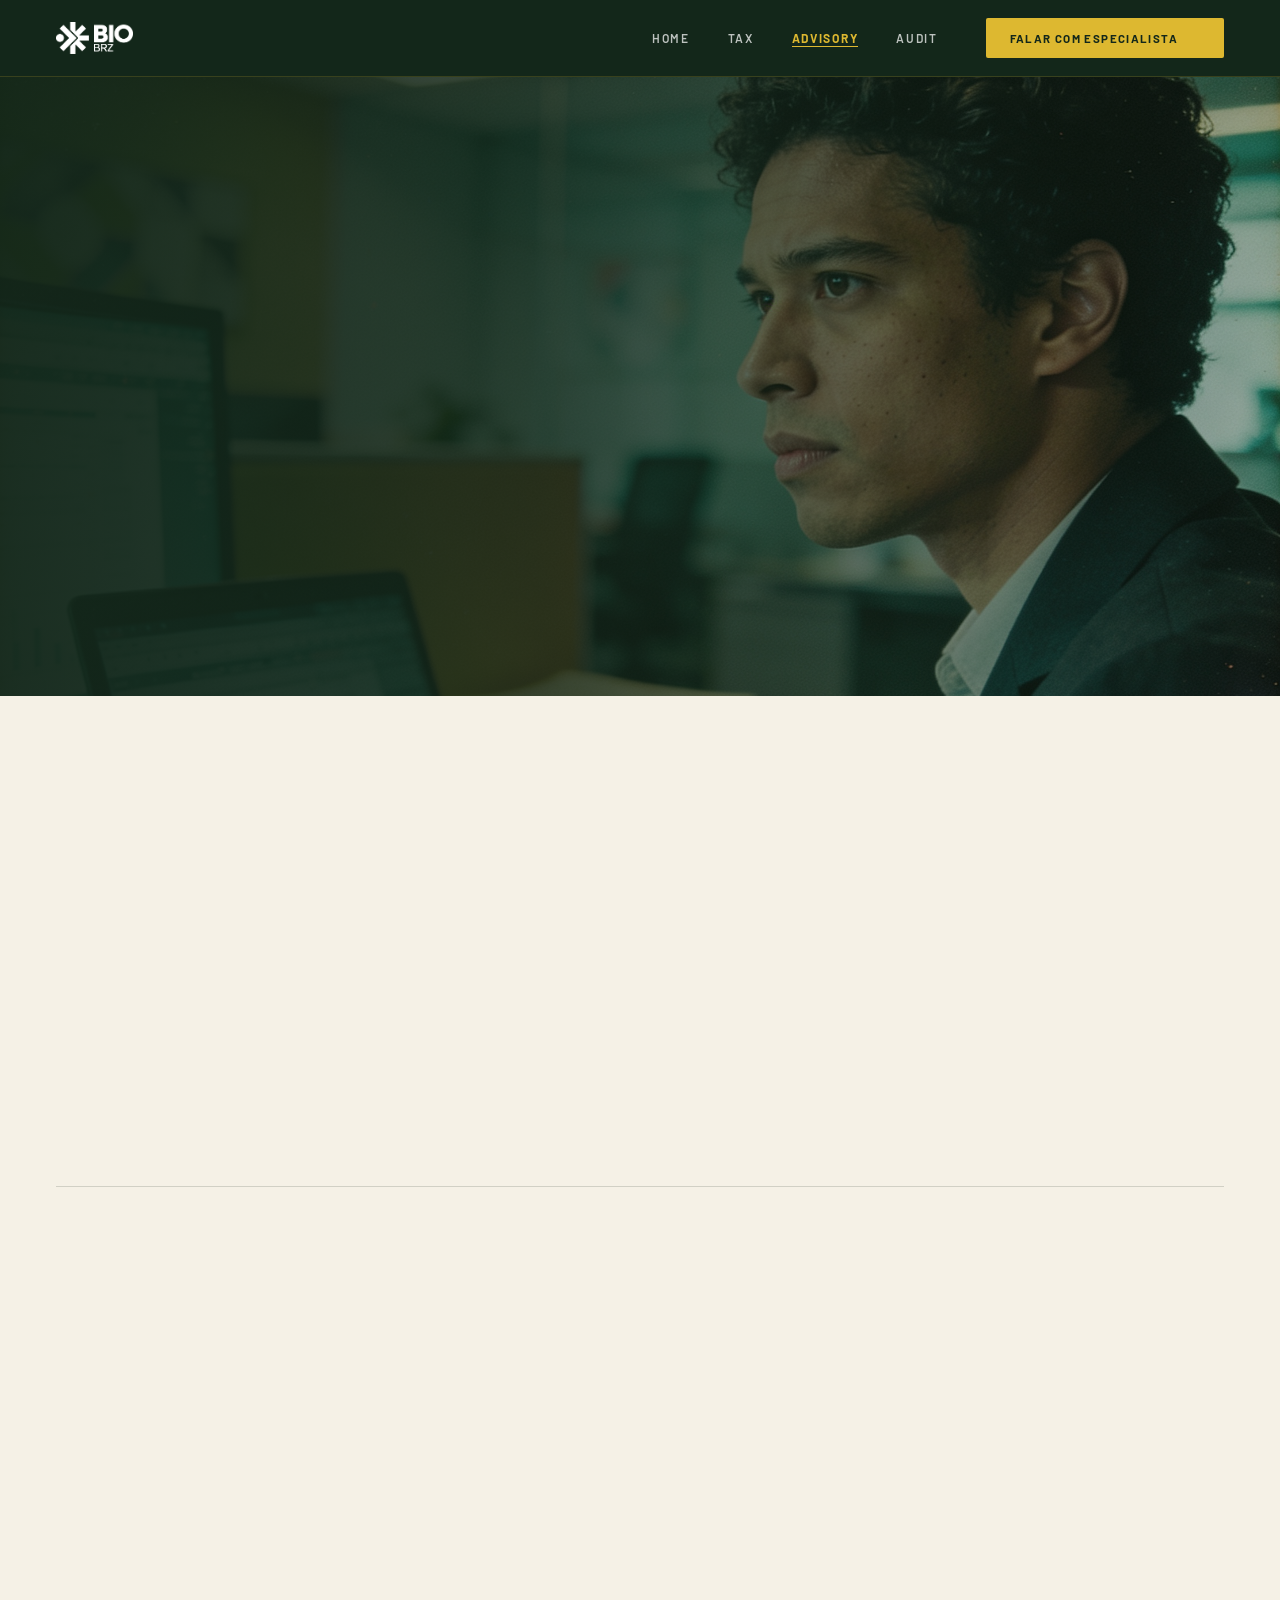
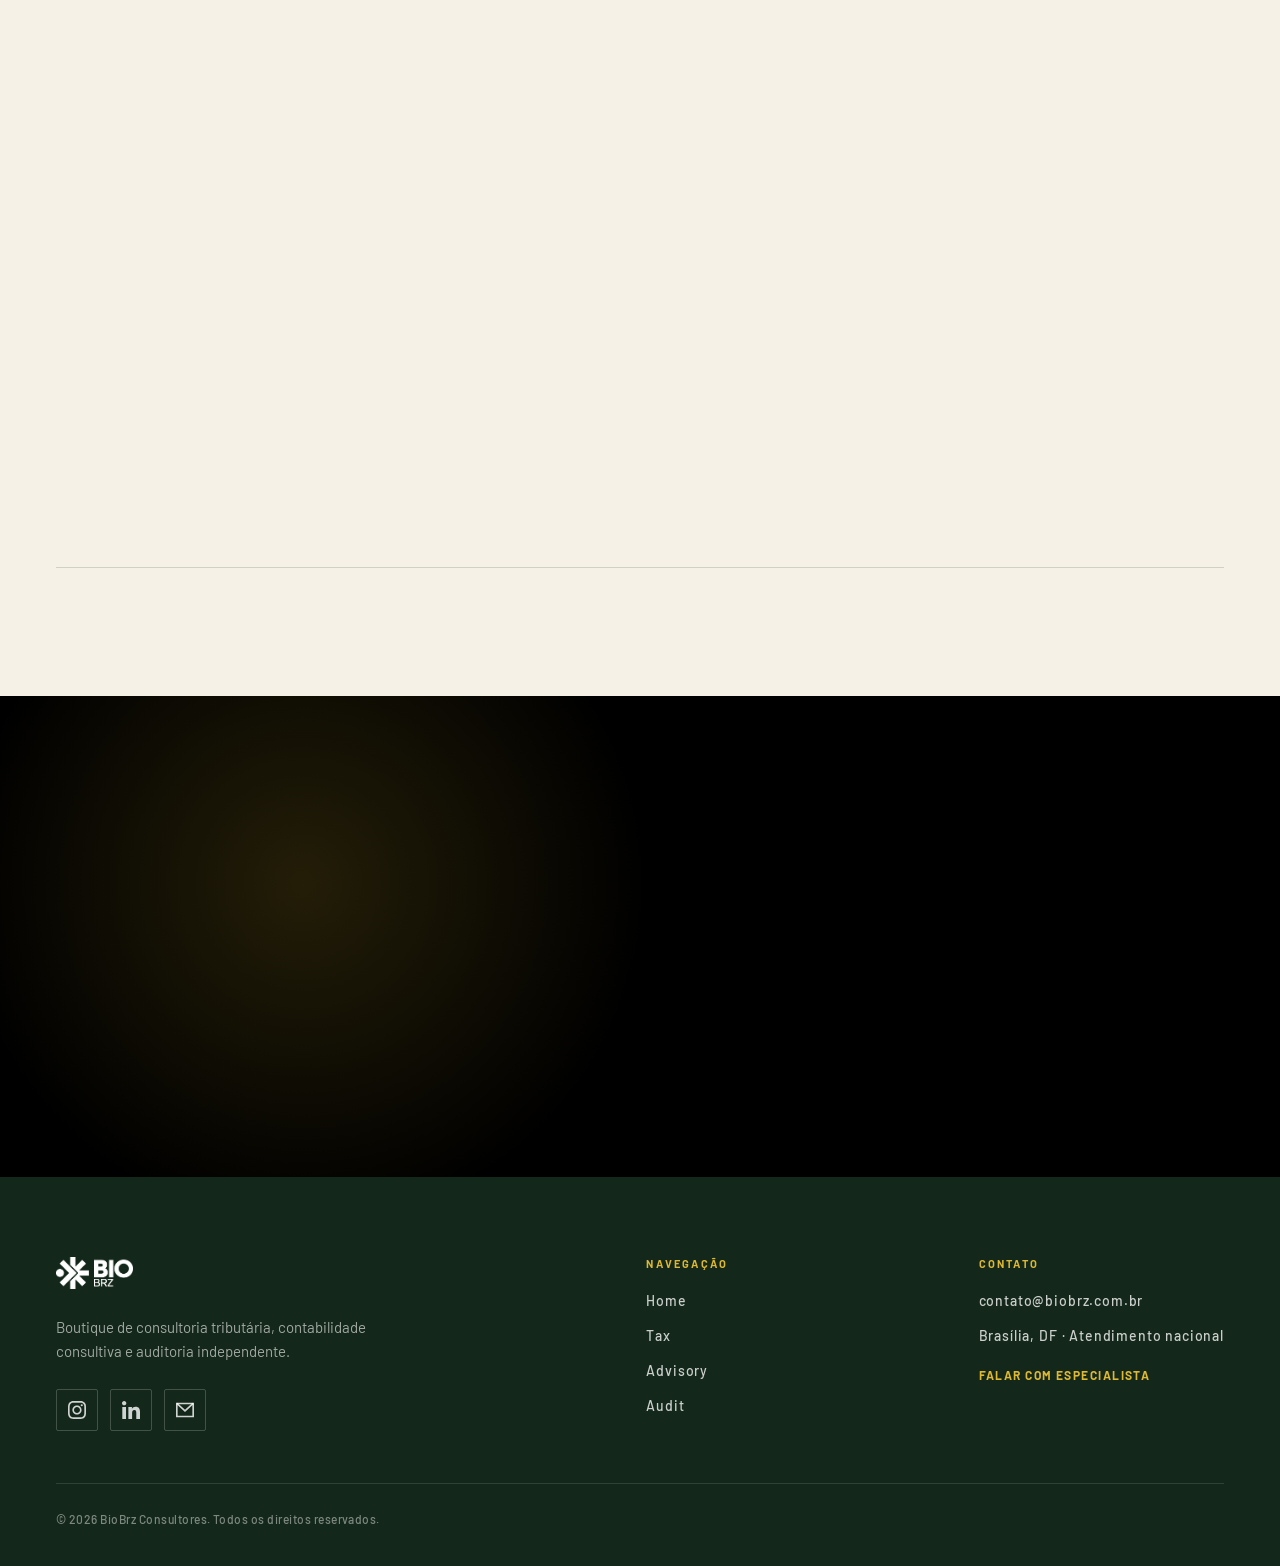
==== Advisory.dc.html @ 9a302274 "Initial commit — BIOBRZ website header files" ====
<!DOCTYPE html>
<html>
<head>
<meta charset="utf-8">
<meta name="viewport" content="width=device-width, initial-scale=1">
<script src="./support.js"></script>
</head>
<body>
<x-dc>
<helmet>
  <link rel="stylesheet" href="_ds/biobrz-design-system-d13c3c23-432b-4556-b0a1-195826281444/tokens/fonts.css">
  <link rel="stylesheet" href="_ds/biobrz-design-system-d13c3c23-432b-4556-b0a1-195826281444/tokens/colors.css">
  <link rel="stylesheet" href="_ds/biobrz-design-system-d13c3c23-432b-4556-b0a1-195826281444/tokens/typography.css">
  <script src="_ds/biobrz-design-system-d13c3c23-432b-4556-b0a1-195826281444/_ds_bundle.js"></script>
  <style>
    *,*::before,*::after{box-sizing:border-box;margin:0;padding:0}
    html{scroll-behavior:smooth}
    body{font-family:'Barlow','Helvetica Neue',Arial,sans-serif;background:#F5F1E6;color:#000;-webkit-font-smoothing:antialiased}
    @keyframes bioFadeUp{from{opacity:0;transform:translateY(28px)}to{opacity:1;transform:translateY(0)}}
    .bio-fadein{opacity:0;transform:translateY(28px)}
    .bio-fadein.bio-visible{animation:bioFadeUp 0.72s cubic-bezier(0.22,1,0.36,1) both}
    .bio-ul{position:relative;display:inline;text-decoration:none}
    .bio-ul::before{content:'';position:absolute;left:0;bottom:-2px;width:100%;height:1.5px;background:currentColor;transform-origin:right center;transform:scaleX(0);transition:transform 300ms cubic-bezier(0.4,0,0.2,1)}
    .bio-ul:hover::before{transform-origin:left center;transform:scaleX(1)}
    .bio-ul-active::before{transform:scaleX(1)}
    .bio-ul-text{position:relative;display:inline}
    .bio-ul-text::before{content:'';position:absolute;left:0;bottom:-2px;width:100%;height:1.5px;background:currentColor;transform-origin:right center;transform:scaleX(0);transition:transform 300ms cubic-bezier(0.4,0,0.2,1)}
    a:hover .bio-ul-text::before,button:hover .bio-ul-text::before{transform-origin:left center;transform:scaleX(1)}
    .bio-btn-arrow path{stroke-dasharray:40;stroke-dashoffset:40;transition:stroke-dashoffset 320ms cubic-bezier(0.4,0,0.2,1),transform 280ms cubic-bezier(0.22,1,0.36,1)}
    a:hover .bio-btn-arrow path,button:hover .bio-btn-arrow path{stroke-dashoffset:0}
    .svc-row{transition:padding-left 360ms cubic-bezier(0.22,1,0.36,1),background 300ms ease}
    .svc-row:hover{padding-left:20px}
    .svc-row span:nth-of-type(2){position:relative}
    .svc-row span:nth-of-type(2)::before{content:'';position:absolute;left:0;bottom:-4px;width:100%;height:1.5px;background:currentColor;transform-origin:right center;transform:scaleX(0);transition:transform 300ms cubic-bezier(0.4,0,0.2,1)}
    .svc-row:hover span:nth-of-type(2)::before{transform-origin:left center;transform:scaleX(1)}
    .svc-row:hover .svc-arrow{opacity:1;transform:translate(0,0)}
    .svc-row:hover .svc-num{color:#3E7853}
    .svc-arrow{opacity:0;transform:translate(-8px,4px);transition:opacity 320ms ease,transform 360ms cubic-bezier(0.22,1,0.36,1)}
    .svc-num{transition:color 300ms ease}
  </style>
</helmet>

<div style="min-height:100vh;background:#F5F1E6">

  <!-- ───────── HEADER ───────── -->
  <header style="position:sticky;top:0;z-index:50;display:flex;align-items:center;justify-content:space-between;gap:32px;padding:18px 56px;background:#13271A;border-bottom:1px solid rgba(221,184,48,0.18)">
    <a href="BIOBRZ Site.dc.html" style="display:block"><img src="assets/LogoHeader.png" alt="BioBrz" style="height:32px;width:auto;object-fit:contain;display:block"></a>
    <div style="display:flex;align-items:center;gap:48px">
      <nav style="display:flex;align-items:center;gap:38px">
        <a href="BIOBRZ Site.dc.html" class="bio-ul" style="font-size:12px;font-weight:600;letter-spacing:0.14em;text-transform:uppercase;color:rgba(255,255,255,0.72);transition:color 200ms" onMouseOver="this.style.color='#fff'" onMouseOut="this.style.color='rgba(255,255,255,0.72)'">Home</a>
        <a href="Tax.dc.html" class="bio-ul" style="font-size:12px;font-weight:600;letter-spacing:0.14em;text-transform:uppercase;color:rgba(255,255,255,0.72);transition:color 200ms" onMouseOver="this.style.color='#fff'" onMouseOut="this.style.color='rgba(255,255,255,0.72)'">Tax</a>
        <a href="Advisory.dc.html" class="bio-ul bio-ul-active" style="font-size:12px;font-weight:700;letter-spacing:0.14em;text-transform:uppercase;color:#DDB830">Advisory</a>
        <a href="Audit.dc.html" class="bio-ul" style="font-size:12px;font-weight:600;letter-spacing:0.14em;text-transform:uppercase;color:rgba(255,255,255,0.72);transition:color 200ms" onMouseOver="this.style.color='#fff'" onMouseOut="this.style.color='rgba(255,255,255,0.72)'">Audit</a>
      </nav>
      <a href="BIOBRZ Site.dc.html#contato" style="display:inline-flex;align-items:center;gap:9px;background:#DDB830;color:#13271A;padding:13px 24px;font-size:11.5px;font-weight:700;letter-spacing:0.12em;text-transform:uppercase;text-decoration:none;border-radius:2px;transition:background 150ms,transform 100ms" onMouseOver="this.style.background='#E8CA62';this.querySelector('svg').style.transform='translate(2px,-2px)'" onMouseOut="this.style.background='#DDB830';this.querySelector('svg').style.transform='translate(0,0)'" onMouseDown="this.style.transform='scale(0.97)'" onMouseUp="this.style.transform='scale(1)'">
        <span class="bio-ul-text">Falar com especialista</span>
        <svg class="bio-btn-arrow" viewBox="0 0 16 16" width="13" height="13" fill="none" stroke="currentColor" stroke-width="1.5" style="transition:transform 280ms cubic-bezier(0.22,1,0.36,1)"><path d="M3 13L13 3M6 3h7v7"></path></svg>
      </a>
    </div>
  </header>

  <!-- ───────── HERO ───────── -->
  <section style="position:relative;overflow:hidden;background:#13271A;color:#fff;padding:130px 56px 120px">
    <div aria-hidden="true" style="position:absolute;inset:0;background-image:url('assets/advisory-hero.png');background-size:cover;background-position:center;z-index:0"></div>
    <div aria-hidden="true" style="position:absolute;inset:0;background:linear-gradient(90deg,rgba(19,39,26,0.92) 0%,rgba(19,39,26,0.78) 42%,rgba(19,39,26,0.35) 100%);pointer-events:none;z-index:0"></div>

    <div style="position:relative;z-index:1;max-width:1240px;margin:0 auto">

      <div class="bio-fadein" style="margin-bottom:44px">
        <span style="display:inline-flex;align-items:center;padding:8px 16px;border:1px solid rgba(221,184,48,0.5);border-radius:999px;font-size:12px;font-weight:700;letter-spacing:0.22em;text-transform:uppercase;color:#DDB830">BioBrz — Advisory</span>
      </div>

      <h1 class="bio-fadein" style="font-size:clamp(42px,6.6vw,94px);font-weight:300;line-height:1.0;letter-spacing:0.01em;text-transform:uppercase;max-width:15ch;margin-bottom:48px;animation-delay:0.08s;text-wrap:balance">
        <span style="color:#fff">Contabilidade</span><br>
        <span style="color:#DDB830;text-decoration:underline;text-decoration-thickness:3px;text-underline-offset:8px;text-decoration-color:rgba(221,184,48,0.4)">Consultiva</span>
      </h1>

      <p class="bio-fadein" style="font-size:clamp(20px,2.3vw,28px);font-weight:600;line-height:1.36;color:#fff;text-transform:uppercase;max-width:24ch;animation-delay:0.16s">
        Números que orientam. Contabilidade que decide.
      </p>

    </div>
  </section>
  <!-- ───────── ABORDAGEM ───────── -->
  <section style="position:relative;background:#F5F1E6;color:#13271A;padding:124px 56px;overflow:hidden">
    <div style="max-width:1240px;margin:0 auto">

      <div class="bio-fadein" style="display:flex;align-items:center;gap:12px;margin-bottom:60px">
        <span style="display:block;width:32px;height:2px;background:#DDB830;flex-shrink:0"></span>
        <span style="font-size:12px;font-weight:700;letter-spacing:0.2em;text-transform:uppercase;color:#3E7853">A Abordagem</span>
      </div>

      <p class="bio-fadein" style="font-size:clamp(24px,3vw,38px);font-weight:300;line-height:1.34;letter-spacing:0.005em;color:#4A4A4A;max-width:20ch;max-width:24ch;margin-bottom:88px;animation-delay:0.06s;text-wrap:pretty;max-width:1000px">
        Mais do que registrar o passado, a BioBrz Advisory <strong style="color:#13271A;font-weight:600">interpreta o presente e antecipa o futuro</strong>, entregando uma contabilidade que participa ativamente das melhores decisões do negócio.
      </p>

      <div style="display:grid;grid-template-columns:1fr 1fr;gap:64px;padding-top:56px;border-top:1px solid rgba(19,39,26,0.16)">
        <p class="bio-fadein" style="font-size:18px;font-weight:400;line-height:1.7;color:#4A4A4A;animation-delay:0.14s">
          O cliente não recebe relatórios. Recebe interpretações. Não recebe dados, recebe direção. A contabilidade consultiva da BioBrz transforma a forma como os decisores se relacionam com os números da sua empresa.
        </p>
        <p class="bio-fadein" style="font-size:18px;font-weight:400;line-height:1.7;color:#4A4A4A;animation-delay:0.22s">
          Com os sócios presentes em cada análise, a proximidade garante que nenhum detalhe estratégico seja perdido no processo.
        </p>
      </div>

    </div>
  </section>

  <!-- ───────── ESCOPO ───────── -->
  <section style="position:relative;background:#F5F1E6;color:#13271A;padding:0 56px 128px;overflow:hidden">
    <div style="max-width:1240px;margin:0 auto">

      <div class="bio-fadein" style="display:flex;align-items:center;gap:12px;margin-bottom:24px">
        <span style="display:block;width:32px;height:2px;background:#DDB830;flex-shrink:0"></span>
        <span style="font-size:12px;font-weight:700;letter-spacing:0.2em;text-transform:uppercase;color:#3E7853">Escopo de Atuação</span>
      </div>

      <div style="border-bottom:1px solid rgba(19,39,26,0.16)">

        <div class="svc-row bio-fadein" style="display:flex;align-items:center;gap:36px;padding:36px 0;border-top:1px solid rgba(19,39,26,0.16);animation-delay:0.08s">
          <span class="svc-num" style="flex-shrink:0;width:54px;font-size:14px;font-weight:700;letter-spacing:0.04em;color:#DDB830">01</span>
          <span style="flex:1;min-width:0;font-size:clamp(20px,2.2vw,28px);font-weight:500;letter-spacing:-0.005em;line-height:1.2;color:#13271A">Contabilidade gerencial com visão estratégica</span>
          <svg class="svc-arrow" viewBox="0 0 16 16" width="22" height="22" fill="none" stroke="#3E7853" stroke-width="1.5" style="flex-shrink:0"><path d="M3 13L13 3M6 3h7v7"></path></svg>
        </div>

        <div class="svc-row bio-fadein" style="display:flex;align-items:center;gap:36px;padding:36px 0;border-top:1px solid rgba(19,39,26,0.16);animation-delay:0.14s">
          <span class="svc-num" style="flex-shrink:0;width:54px;font-size:14px;font-weight:700;letter-spacing:0.04em;color:#DDB830">02</span>
          <span style="flex:1;min-width:0;font-size:clamp(20px,2.2vw,28px);font-weight:500;letter-spacing:-0.005em;line-height:1.2;color:#13271A">Análise e interpretação de demonstrativos financeiros</span>
          <svg class="svc-arrow" viewBox="0 0 16 16" width="22" height="22" fill="none" stroke="#3E7853" stroke-width="1.5" style="flex-shrink:0"><path d="M3 13L13 3M6 3h7v7"></path></svg>
        </div>

        <div class="svc-row bio-fadein" style="display:flex;align-items:center;gap:36px;padding:36px 0;border-top:1px solid rgba(19,39,26,0.16);animation-delay:0.2s">
          <span class="svc-num" style="flex-shrink:0;width:54px;font-size:14px;font-weight:700;letter-spacing:0.04em;color:#DDB830">03</span>
          <span style="flex:1;min-width:0;font-size:clamp(20px,2.2vw,28px);font-weight:500;letter-spacing:-0.005em;line-height:1.2;color:#13271A">Apoio a decisões de investimento e expansão</span>
          <svg class="svc-arrow" viewBox="0 0 16 16" width="22" height="22" fill="none" stroke="#3E7853" stroke-width="1.5" style="flex-shrink:0"><path d="M3 13L13 3M6 3h7v7"></path></svg>
        </div>

        <div class="svc-row bio-fadein" style="display:flex;align-items:center;gap:36px;padding:36px 0;border-top:1px solid rgba(19,39,26,0.16);animation-delay:0.26s">
          <span class="svc-num" style="flex-shrink:0;width:54px;font-size:14px;font-weight:700;letter-spacing:0.04em;color:#DDB830">04</span>
          <span style="flex:1;min-width:0;font-size:clamp(20px,2.2vw,28px);font-weight:500;letter-spacing:-0.005em;line-height:1.2;color:#13271A">Estruturação contábil para empresas em crescimento</span>
          <svg class="svc-arrow" viewBox="0 0 16 16" width="22" height="22" fill="none" stroke="#3E7853" stroke-width="1.5" style="flex-shrink:0"><path d="M3 13L13 3M6 3h7v7"></path></svg>
        </div>

        <div class="svc-row bio-fadein" style="display:flex;align-items:center;gap:36px;padding:36px 0;border-top:1px solid rgba(19,39,26,0.16);animation-delay:0.32s">
          <span class="svc-num" style="flex-shrink:0;width:54px;font-size:14px;font-weight:700;letter-spacing:0.04em;color:#DDB830">05</span>
          <span style="flex:1;min-width:0;font-size:clamp(20px,2.2vw,28px);font-weight:500;letter-spacing:-0.005em;line-height:1.2;color:#13271A">Relatórios executivos para board e sócios</span>
          <svg class="svc-arrow" viewBox="0 0 16 16" width="22" height="22" fill="none" stroke="#3E7853" stroke-width="1.5" style="flex-shrink:0"><path d="M3 13L13 3M6 3h7v7"></path></svg>
        </div>

        <div class="svc-row bio-fadein" style="display:flex;align-items:center;gap:36px;padding:36px 0;border-top:1px solid rgba(19,39,26,0.16);animation-delay:0.38s">
          <span class="svc-num" style="flex-shrink:0;width:54px;font-size:14px;font-weight:700;letter-spacing:0.04em;color:#DDB830">06</span>
          <span style="flex:1;min-width:0;font-size:clamp(20px,2.2vw,28px);font-weight:500;letter-spacing:-0.005em;line-height:1.2;color:#13271A">Integração com as frentes Tax e Audit</span>
          <svg class="svc-arrow" viewBox="0 0 16 16" width="22" height="22" fill="none" stroke="#3E7853" stroke-width="1.5" style="flex-shrink:0"><path d="M3 13L13 3M6 3h7v7"></path></svg>
        </div>

      </div>

    </div>
  </section>

  <!-- ───────── CTA ───────── -->
  <section style="position:relative;background:#000;color:#fff;padding:110px 56px;overflow:hidden">
    <div aria-hidden="true" style="position:absolute;top:-40%;left:-6%;width:760px;height:760px;background:radial-gradient(circle,rgba(221,184,48,0.16) 0%,rgba(221,184,48,0) 64%);pointer-events:none;z-index:0"></div>
    <div style="position:relative;z-index:1;max-width:1240px;margin:0 auto;display:flex;align-items:flex-end;justify-content:space-between;gap:48px;flex-wrap:wrap">
      <div>
        <div class="bio-fadein" style="display:flex;align-items:center;gap:12px;margin-bottom:28px">
          <span style="display:block;width:32px;height:2px;background:#DDB830;flex-shrink:0"></span>
          <span style="font-size:12px;font-weight:700;letter-spacing:0.2em;text-transform:uppercase;color:rgba(255,255,255,0.6)">Fale com a BioBrz</span>
        </div>
        <h2 class="bio-fadein" style="font-size:clamp(34px,4.4vw,60px);font-weight:400;line-height:1.04;letter-spacing:0.01em;text-transform:uppercase;animation-delay:0.08s">
          <span style="color:#fff">Sua contabilidade deveria ser a sua melhor</span> <span style="color:#DDB830">conselheira.</span>
        </h2>
      </div>
      <a href="BIOBRZ Site.dc.html#contato" class="bio-fadein" style="display:inline-flex;align-items:center;gap:12px;background:#DDB830;color:#13271A;padding:19px 38px;font-size:13px;font-weight:700;letter-spacing:0.12em;text-transform:uppercase;text-decoration:none;border-radius:2px;animation-delay:0.16s;transition:background 150ms,transform 100ms" onMouseOver="this.style.background='#F5D666';this.querySelector('svg').style.transform='translate(2px,-2px)'" onMouseOut="this.style.background='#DDB830';this.querySelector('svg').style.transform='translate(0,0)'" onMouseDown="this.style.transform='scale(0.97)'" onMouseUp="this.style.transform='scale(1)'">
        <span class="bio-ul-text">Agendar uma conversa</span>
        <svg class="bio-btn-arrow" viewBox="0 0 16 16" width="14" height="14" fill="none" stroke="currentColor" stroke-width="1.5" style="transition:transform 280ms cubic-bezier(0.22,1,0.36,1)"><path d="M3 13L13 3M6 3h7v7"></path></svg>
      </a>
    </div>
  </section>

  <!-- ───────── FOOTER ───────── -->
  <footer style="position:relative;background:#13271A;color:#fff;padding:80px 56px 40px;overflow:hidden">
    <div style="position:relative;z-index:1;max-width:1240px;margin:0 auto">
      <div style="display:flex;align-items:flex-start;justify-content:space-between;gap:56px;flex-wrap:wrap;padding-bottom:52px;border-bottom:1px solid rgba(255,255,255,0.12)">

        <div style="display:flex;flex-direction:column;gap:26px;max-width:340px">
          <a href="BIOBRZ Site.dc.html" style="display:block;align-self:flex-start"><img src="assets/LogoHeader.png" alt="BioBrz" style="height:32px;width:auto;object-fit:contain;display:block"></a>
          <p style="font-size:15px;font-weight:400;line-height:1.6;color:rgba(255,255,255,0.6)">Boutique de consultoria tributária, contabilidade consultiva e auditoria independente.</p>
          <div style="display:flex;align-items:center;gap:12px">
            <a href="https://www.instagram.com/biobrazilconsultores/" target="_blank" rel="noopener" aria-label="Instagram" style="display:flex;align-items:center;justify-content:center;width:42px;height:42px;border:1px solid rgba(255,255,255,0.2);border-radius:2px;color:rgba(255,255,255,0.8);transition:background 180ms,border-color 180ms,color 180ms" onMouseOver="this.style.background='#DDB830';this.style.borderColor='#DDB830';this.style.color='#13271A'" onMouseOut="this.style.background='transparent';this.style.borderColor='rgba(255,255,255,0.2)';this.style.color='rgba(255,255,255,0.8)'">
              <svg viewBox="0 0 19.72 19.68" width="18" height="18" fill="currentColor"><path d="M9.84,1.79c2.62,0,2.93,0,3.97.06.62,0,1.24.12,1.82.34.85.33,1.53,1.01,1.86,1.86.22.58.33,1.2.34,1.82.05,1.04.06,1.35.06,3.97s0,2.93-.06,3.97c0,.62-.12,1.24-.34,1.82-.33.85-1.01,1.53-1.86,1.86-.58.22-1.2.33-1.82.34-1.04.05-1.35.06-3.97.06s-2.93,0-3.97-.06c-.62,0-1.24-.12-1.82-.34-.85-.34-1.51-1.01-1.84-1.87-.22-.58-.33-1.2-.34-1.82-.05-1.04-.06-1.35-.06-3.97s0-2.93.06-3.97c0-.62.12-1.24.34-1.82.33-.84,1-1.51,1.84-1.84.58-.22,1.2-.33,1.82-.34,1.04-.05,1.35-.06,3.97-.06M9.84.04C7.17.04,6.84.04,5.79.09c-.82.02-1.62.17-2.39.46-1.33.51-2.38,1.56-2.89,2.89-.29.76-.44,1.57-.46,2.39-.05,1.05-.06,1.38-.06,4.05s0,3,.06,4.05c.03.81.2,1.6.5,2.35.51,1.33,1.56,2.38,2.89,2.89.76.29,1.57.44,2.39.46,1.05.05,1.38.06,4.05.06s3,0,4.05-.06c.82-.02,1.62-.17,2.39-.46,1.33-.51,2.38-1.56,2.89-2.89.29-.76.44-1.57.46-2.39.05-1.05.06-1.38.06-4.05s0-3-.06-4.05c-.02-.82-.17-1.62-.46-2.39-.51-1.33-1.56-2.38-2.89-2.89-.76-.29-1.57-.44-2.39-.46-1.05-.05-1.38-.06-4.05-.06l-.04.04Z"></path><path d="M9.84,4.8c-2.79,0-5.04,2.26-5.04,5.04s2.26,5.04,5.04,5.04,5.04-2.26,5.04-5.04-2.26-5.04-5.04-5.04h0ZM9.84,13.11c-1.81,0-3.27-1.47-3.27-3.27s1.47-3.27,3.27-3.27,3.27,1.47,3.27,3.27h0c0,1.81-1.47,3.27-3.27,3.27Z"></path><circle cx="15.08" cy="4.6" r="1.18"></circle></svg>
            </a>
            <a href="https://www.linkedin.com/company/biobrazilconsultores/" target="_blank" rel="noopener" aria-label="LinkedIn" style="display:flex;align-items:center;justify-content:center;width:42px;height:42px;border:1px solid rgba(255,255,255,0.2);border-radius:2px;color:rgba(255,255,255,0.8);transition:background 180ms,border-color 180ms,color 180ms" onMouseOver="this.style.background='#DDB830';this.style.borderColor='#DDB830';this.style.color='#13271A'" onMouseOut="this.style.background='transparent';this.style.borderColor='rgba(255,255,255,0.2)';this.style.color='rgba(255,255,255,0.8)'">
              <svg viewBox="0 0 20.4 20.35" width="18" height="18" fill="currentColor"><path d="M.33,6.76h4.23v13.6H.33V6.76ZM2.45,0c1.35,0,2.45,1.1,2.45,2.45s-1.1,2.45-2.45,2.45S0,3.8,0,2.45,1.1,0,2.45,0h0"></path><path d="M7.21,6.76h4.05v1.86h.08c.83-1.41,2.36-2.25,4-2.19,4.28,0,5.07,2.81,5.07,6.47v7.46h-4.22v-6.61c0-1.58-.03-3.61-2.19-3.61s-2.54,1.71-2.54,3.49v6.73h-4.22l-.02-13.6Z"></path></svg>
            </a>
            <a href="mailto:contato@biobrz.com.br" aria-label="E-mail" style="display:flex;align-items:center;justify-content:center;width:42px;height:42px;border:1px solid rgba(255,255,255,0.2);border-radius:2px;color:rgba(255,255,255,0.8);transition:background 180ms,border-color 180ms,color 180ms" onMouseOver="this.style.background='#DDB830';this.style.borderColor='#DDB830';this.style.color='#13271A'" onMouseOut="this.style.background='transparent';this.style.borderColor='rgba(255,255,255,0.2)';this.style.color='rgba(255,255,255,0.8)'">
              <svg viewBox="0 0 22 18" width="18" height="18" fill="currentColor"><path d="M22,18H0V0h22v18ZM2,16h18V2H2v14Z"></path><polygon points="11 11.35 .33 1.74 1.67 .26 11 8.65 20.33 .26 21.67 1.74 11 11.35"></polygon></svg>
            </a>
          </div>
        </div>

        <div style="display:flex;flex-direction:column;gap:18px">
          <div style="font-size:11px;font-weight:700;letter-spacing:0.2em;text-transform:uppercase;color:#DDB830;margin-bottom:4px">Navegação</div>
          <a href="BIOBRZ Site.dc.html" class="bio-ul" style="font-size:14px;font-weight:500;letter-spacing:0.06em;color:rgba(255,255,255,0.78);transition:color 160ms" onMouseOver="this.style.color='#DDB830'" onMouseOut="this.style.color='rgba(255,255,255,0.78)'">Home</a>
          <a href="Tax.dc.html" class="bio-ul" style="font-size:14px;font-weight:500;letter-spacing:0.06em;color:rgba(255,255,255,0.78);transition:color 160ms" onMouseOver="this.style.color='#DDB830'" onMouseOut="this.style.color='rgba(255,255,255,0.78)'">Tax</a>
          <a href="Advisory.dc.html" class="bio-ul" style="font-size:14px;font-weight:500;letter-spacing:0.06em;color:rgba(255,255,255,0.78);transition:color 160ms" onMouseOver="this.style.color='#DDB830'" onMouseOut="this.style.color='rgba(255,255,255,0.78)'">Advisory</a>
          <a href="Audit.dc.html" class="bio-ul" style="font-size:14px;font-weight:500;letter-spacing:0.06em;color:rgba(255,255,255,0.78);transition:color 160ms" onMouseOver="this.style.color='#DDB830'" onMouseOut="this.style.color='rgba(255,255,255,0.78)'">Audit</a>
        </div>

        <div style="display:flex;flex-direction:column;gap:18px">
          <div style="font-size:11px;font-weight:700;letter-spacing:0.2em;text-transform:uppercase;color:#DDB830;margin-bottom:4px">Contato</div>
          <a href="mailto:contato@biobrz.com.br" class="bio-ul" style="font-size:14px;font-weight:500;letter-spacing:0.06em;color:rgba(255,255,255,0.78);transition:color 160ms" onMouseOver="this.style.color='#DDB830'" onMouseOut="this.style.color='rgba(255,255,255,0.78)'">contato@biobrz.com.br</a>
          <span style="font-size:14px;font-weight:500;letter-spacing:0.06em;color:rgba(255,255,255,0.78)">Brasília, DF · Atendimento nacional</span>
          <a href="BIOBRZ Site.dc.html#contato" style="display:inline-flex;align-items:center;gap:8px;margin-top:6px;font-size:12px;font-weight:700;letter-spacing:0.12em;text-transform:uppercase;color:#DDB830;text-decoration:none;transition:gap 200ms" onMouseOver="this.style.gap='12px'" onMouseOut="this.style.gap='8px'">
            <span class="bio-ul-text">Falar com especialista</span>
            <svg class="bio-btn-arrow" viewBox="0 0 16 16" width="13" height="13" fill="none" stroke="currentColor" stroke-width="1.5"><path d="M3 13L13 3M6 3h7v7"></path></svg>
          </a>
        </div>

      </div>
      <div style="display:flex;align-items:center;justify-content:space-between;gap:24px;flex-wrap:wrap;padding-top:28px">
        <span style="font-size:12px;font-weight:500;letter-spacing:0.04em;color:rgba(255,255,255,0.45)">© 2026 BioBrz Consultores. Todos os direitos reservados.</span>
      </div>
    </div>
  </footer>

</div>
</x-dc>
<script type="text/x-dc" data-dc-script>
class Component extends DCLogic {
  componentDidMount() {
    const fadeEls = document.querySelectorAll('.bio-fadein');
    const fadeObs = new IntersectionObserver((entries) => {
      entries.forEach(e => { if (e.isIntersecting) { e.target.classList.add('bio-visible'); fadeObs.unobserve(e.target); } });
    }, { threshold: 0.15 });
    fadeEls.forEach(el => fadeObs.observe(el));

    const HEADER_H = 71;
    document.querySelectorAll('a[href^="#"]').forEach(link => {
      link.addEventListener('click', e => {
        const id = link.getAttribute('href').slice(1);
        const target = document.getElementById(id);
        if (!target) return;
        e.preventDefault();
        const start = window.scrollY;
        const end = target.getBoundingClientRect().top + window.scrollY - HEADER_H;
        const duration = 820;
        const t0 = performance.now();
        const ease = t => t < 0.5 ? 4*t*t*t : 1 - Math.pow(-2*t+2, 3)/2;
        const step = now => {
          const p = Math.min((now - t0) / duration, 1);
          window.scrollTo(0, start + (end - start) * ease(p));
          if (p < 1) requestAnimationFrame(step);
        };
        requestAnimationFrame(step);
      });
    });
  }
}
</script>
</body>
</html>
---- _ds/biobrz-design-system-d13c3c23-432b-4556-b0a1-195826281444/tokens/fonts.css ----
/* BIOBRZ — Fonts
   Primary typeface: Barlow (Google Fonts)
   Barlow is a geometric sans-serif with multiple weights —
   it pairs authority (bold/black weights) with clarity (regular/light). */

@import url('https://fonts.googleapis.com/css2?family=Barlow:ital,wght@0,300;0,400;0,500;0,600;0,700;0,800;0,900;1,300;1,400;1,600;1,700&display=swap');
---- _ds/biobrz-design-system-d13c3c23-432b-4556-b0a1-195826281444/tokens/colors.css ----
/* BIOBRZ — Color Tokens
   A sophisticated reinterpretation of the Brazilian flag:
   forest green, golden amber, warm off-white, blue mist, black. */

:root {
  /* ── Green Scale ── forest, growth, trust, permanence */
  --color-green-500: #3E7853;   /* Deep forest green — primary brand */
  --color-green-400: #5A9070;   /* Medium green */
  --color-green-300: #8DAA91;   /* Sage — muted, secondary use */
  --color-green-200: #B8C9BA;   /* Light sage — borders, dividers */
  --color-green-100: #DDE8DF;   /* Very light sage — subtle fills */
  --color-green-50:  #EEF4EF;   /* Near-white green tint */

  /* ── Gold Scale ── distinction, accent, direction */
  --color-gold-500: #DDB830;   /* Warm golden amber — accent, CTA */
  --color-gold-400: #E8CA62;   /* Medium gold */
  --color-gold-300: #EED47C;   /* Light gold */
  --color-gold-200: #F5E5A8;   /* Pale gold */
  --color-gold-100: #FAF1C5;   /* Very pale gold — subtle fills */
  --color-gold-50:  #FDF8E5;   /* Near-white gold tint */

  /* ── Blue Scale ── precision, analysis, impartiality */
  --color-blue-400: #B9CEDF;   /* Blue mist — bridge to financial world */
  --color-blue-300: #C8D9E8;   /* Lighter blue mist */
  --color-blue-200: #D6E4EF;   /* Soft blue */
  --color-blue-100: #E7F0F8;   /* Very light blue */

  /* ── Neutral ── */
  --color-offwhite: #F5F1E6;   /* Warm off-white — premium background */
  --color-white:    #FFFFFF;
  --color-black:    #000000;
  --color-gray-800: #1A1A1A;
  --color-gray-600: #4A4A4A;
  --color-gray-400: #8A8A8A;
  --color-gray-200: #D4D4D4;
  --color-gray-100: #F0F0F0;

  /* ── Semantic Aliases ── */

  /* Brand */
  --color-brand-primary:    var(--color-green-500);
  --color-brand-accent:     var(--color-gold-500);
  --color-brand-background: var(--color-offwhite);
  --color-brand-sky:        var(--color-blue-400);

  /* Surfaces */
  --color-surface-page:    var(--color-offwhite);
  --color-surface-card:    var(--color-white);
  --color-surface-inverse: var(--color-green-500);
  --color-surface-dark:    var(--color-black);
  --color-surface-accent:  var(--color-gold-500);

  /* Text */
  --color-text-primary:  var(--color-black);
  --color-text-secondary: var(--color-gray-600);
  --color-text-muted:    var(--color-green-300);
  --color-text-inverse:  var(--color-white);
  --color-text-accent:   var(--color-gold-500);
  --color-text-on-accent: var(--color-black);
  --color-text-on-green: var(--color-white);

  /* Borders */
  --color-border-subtle:  var(--color-green-100);
  --color-border-default: var(--color-green-200);
  --color-border-strong:  var(--color-green-300);

  /* Interactive */
  --color-cta-bg:   var(--color-gold-500);
  --color-cta-text: var(--color-black);
  --color-cta-hover: #C9A520;

  /* Status */
  --color-success: var(--color-green-500);
  --color-warning: var(--color-gold-500);
  --color-error:   #C0392B;
  --color-info:    var(--color-blue-400);

  /* Services */
  --color-service-tax:      var(--color-green-500);
  --color-service-advisory: var(--color-gold-500);
  --color-service-audit:    var(--color-blue-400);
}
---- _ds/biobrz-design-system-d13c3c23-432b-4556-b0a1-195826281444/tokens/typography.css ----
/* BIOBRZ — Typography Tokens
   Single typeface system: Barlow (geometric sans-serif).
   Authority through weight hierarchy. No serifs. */

:root {
  /* ── Font Families ── */
  --font-primary: 'Barlow', 'Helvetica Neue', Arial, sans-serif;

  /* ── Font Sizes ── */
  --text-2xs:  0.625rem;   /*  10px */
  --text-xs:   0.75rem;    /*  12px */
  --text-sm:   0.875rem;   /*  14px */
  --text-base: 1rem;       /*  16px */
  --text-lg:   1.125rem;   /*  18px */
  --text-xl:   1.25rem;    /*  20px */
  --text-2xl:  1.5rem;     /*  24px */
  --text-3xl:  2rem;       /*  32px */
  --text-4xl:  2.5rem;     /*  40px */
  --text-5xl:  3.5rem;     /*  56px */
  --text-6xl:  5rem;       /*  80px */
  --text-7xl:  6.5rem;     /* 104px */

  /* ── Font Weights ── */
  --font-light:     300;
  --font-regular:   400;
  --font-medium:    500;
  --font-semibold:  600;
  --font-bold:      700;
  /* weights 800 and 900 not used in BioBrz — max is Bold 700 */

  /* ── Line Heights ── */
  --leading-none:    1.0;
  --leading-tight:   1.1;
  --leading-snug:    1.25;
  --leading-normal:  1.5;
  --leading-relaxed: 1.6;
  --leading-loose:   1.8;

  /* ── Letter Spacing ── */
  --tracking-tighter: -0.03em;
  --tracking-tight:   -0.015em;
  --tracking-normal:   0em;
  --tracking-wide:     0.05em;
  --tracking-wider:    0.08em;
  --tracking-widest:   0.15em;
  --tracking-caps:     0.12em;   /* for all-caps labels */

  /* ── Semantic Type Roles ── */
  --type-display-size:   var(--text-7xl);
  --type-display-weight: var(--font-regular);
  --type-display-leading: var(--leading-tight);
  --type-display-tracking: var(--tracking-tight);

  --type-h1-size:   var(--text-6xl);
  --type-h1-weight: var(--font-regular);
  --type-h1-leading: var(--leading-tight);

  --type-h2-size:   var(--text-5xl);
  --type-h2-weight: var(--font-bold);
  --type-h2-leading: var(--leading-snug);

  --type-h3-size:   var(--text-4xl);
  --type-h3-weight: var(--font-bold);
  --type-h3-leading: var(--leading-snug);

  --type-h4-size:   var(--text-3xl);
  --type-h4-weight: var(--font-bold);
  --type-h4-leading: var(--leading-snug);

  --type-h5-size:   var(--text-2xl);
  --type-h5-weight: var(--font-semibold);
  --type-h5-leading: var(--leading-snug);

  --type-h6-size:   var(--text-xl);
  --type-h6-weight: var(--font-semibold);
  --type-h6-leading: var(--leading-snug);

  --type-lead-size:   var(--text-xl);
  --type-lead-weight: var(--font-regular);
  --type-lead-leading: var(--leading-relaxed);

  --type-body-size:   var(--text-base);
  --type-body-weight: var(--font-regular);
  --type-body-leading: var(--leading-normal);

  --type-body-sm-size:   var(--text-sm);
  --type-body-sm-weight: var(--font-regular);
  --type-body-sm-leading: var(--leading-normal);

  --type-caption-size:   var(--text-xs);
  --type-caption-weight: var(--font-medium);
  --type-caption-leading: var(--leading-normal);

  --type-label-size:    var(--text-sm);
  --type-label-weight:  var(--font-semibold);
  --type-label-leading: var(--leading-normal);

  --type-overline-size:    var(--text-xs);
  --type-overline-weight:  var(--font-semibold);
  --type-overline-leading: var(--leading-normal);
  --type-overline-tracking: var(--tracking-caps);
  --type-overline-transform: uppercase;

  --type-cta-size:    var(--text-sm);
  --type-cta-weight:  var(--font-bold);
  --type-cta-leading: var(--leading-none);
  --type-cta-tracking: var(--tracking-wider);
  --type-cta-transform: uppercase;
}
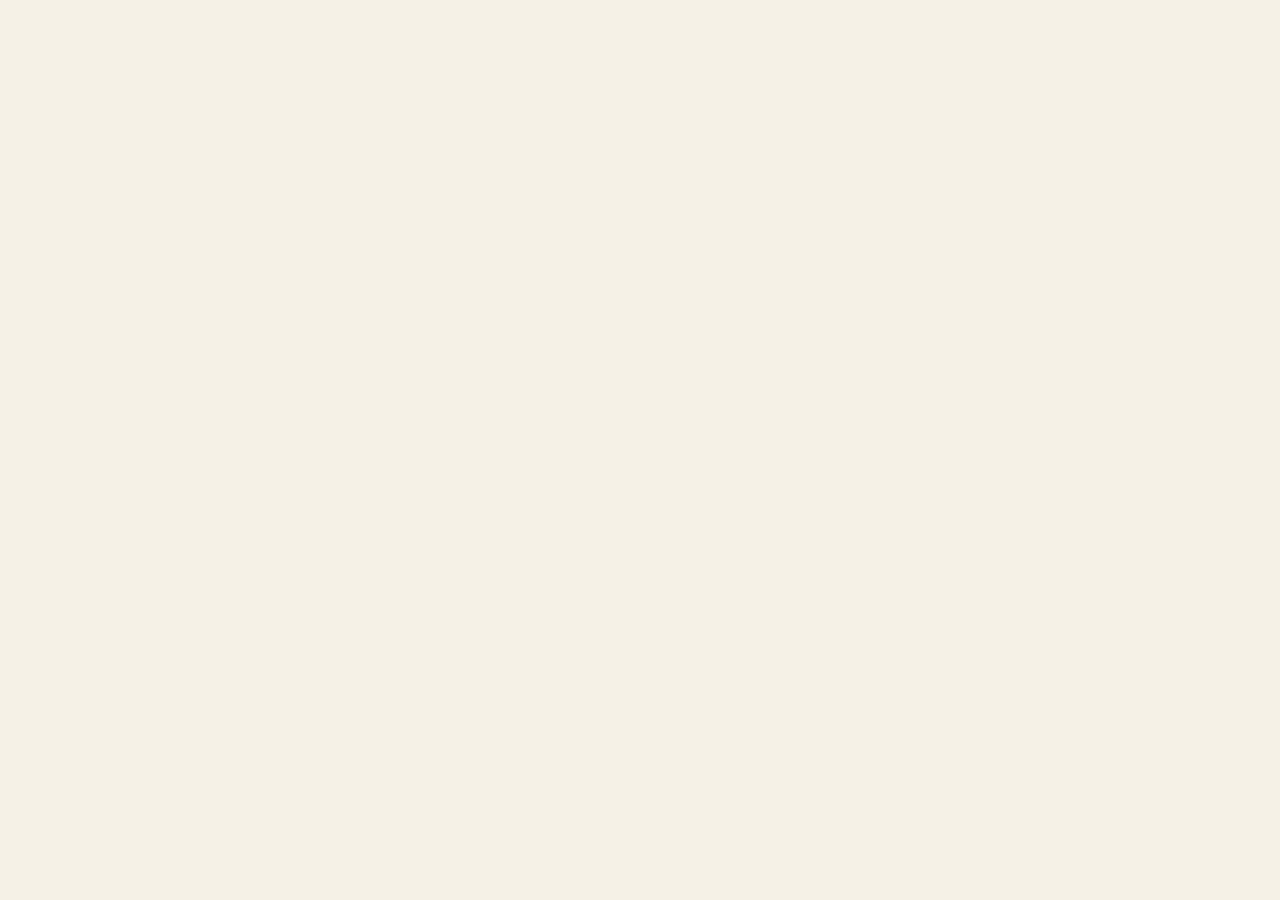
==== commit c0786594: "Update site content from BIOBRZ website header2: add Privacidade page, refresh index/Advisory/Audit/" ====
--- a/Advisory.dc.html
+++ b/Advisory.dc.html
@@ -4,6 +4,7 @@
 <meta charset="utf-8">
 <meta name="viewport" content="width=device-width, initial-scale=1">
 <script src="./support.js"></script>
+<template id="__bundler_thumbnail"><svg xmlns="http://www.w3.org/2000/svg" viewBox="0 0 200 200"><rect width="200" height="200" fill="#13271A"/><text x="100" y="110" font-size="34" fill="#DDB830" text-anchor="middle" font-family="sans-serif" font-weight="700">BZ</text></svg></template>
 </head>
 <body>
 <x-dc>
@@ -37,32 +38,74 @@
     .svc-row:hover .svc-num{color:#3E7853}
     .svc-arrow{opacity:0;transform:translate(-8px,4px);transition:opacity 320ms ease,transform 360ms cubic-bezier(0.22,1,0.36,1)}
     .svc-num{transition:color 300ms ease}
+    /* ───────── MOBILE ───────── */
+    .bio-hamburger{display:none}
+    .bio-mobile-menu{position:fixed;top:0;left:0;right:0;bottom:0;z-index:60;background:#13271A;display:flex;flex-direction:column;padding:104px 32px 40px;gap:4px;transform:translateY(-100%);opacity:0;pointer-events:none;transition:transform 440ms cubic-bezier(0.22,1,0.36,1),opacity 320ms ease}
+    .bio-mobile-menu.open{transform:translateY(0);opacity:1;pointer-events:auto}
+    @media (max-width:820px){
+      .bio-header{padding:16px 24px !important}
+      .bio-desktop-nav{display:none !important}
+      .bio-hamburger{display:inline-flex !important}
+      .bio-pad{padding-left:24px !important;padding-right:24px !important}
+      .bio-hero{padding-top:104px !important;padding-bottom:88px !important}
+      .bio-hero-h1{font-size:clamp(40px,11vw,62px) !important;line-height:1.16 !important}
+      .bio-hero-scrim{background:linear-gradient(180deg,rgba(19,39,26,0.68) 0%,rgba(19,39,26,0.82) 100%) !important}
+      .bio-abordagem{padding-top:88px !important;padding-bottom:88px !important}
+      .bio-abordagem-grid{grid-template-columns:1fr !important;gap:28px !important;padding-top:40px !important}
+      .bio-escopo{padding-bottom:88px !important}
+      .svc-row{gap:18px !important}
+      .svc-row .svc-num{width:38px !important}
+      .bio-cta{padding-top:88px !important;padding-bottom:88px !important}
+      .bio-cta-wrap{flex-direction:column !important;align-items:stretch !important;gap:36px !important}
+      .bio-cta-wrap a{justify-content:center}
+      .bio-footer{padding-left:24px !important;padding-right:24px !important}
+    }
   </style>
 </helmet>
 
 <div style="min-height:100vh;background:#F5F1E6">
 
   <!-- ───────── HEADER ───────── -->
-  <header style="position:sticky;top:0;z-index:50;display:flex;align-items:center;justify-content:space-between;gap:32px;padding:18px 56px;background:#13271A;border-bottom:1px solid rgba(221,184,48,0.18)">
-    <a href="BIOBRZ Site.dc.html" style="display:block"><img src="assets/LogoHeader.png" alt="BioBrz" style="height:32px;width:auto;object-fit:contain;display:block"></a>
-    <div style="display:flex;align-items:center;gap:48px">
+  <header class="bio-header" style="position:sticky;top:0;z-index:50;display:flex;align-items:center;justify-content:space-between;gap:32px;padding:18px 56px;background:#13271A;border-bottom:1px solid rgba(221,184,48,0.18)">
+    <a href="index.html" style="display:block"><img src="assets/LogoHeader.png" alt="BioBrz" style="height:32px;width:auto;object-fit:contain;display:block"></a>
+    <div class="bio-desktop-nav" style="display:flex;align-items:center;gap:48px">
       <nav style="display:flex;align-items:center;gap:38px">
-        <a href="BIOBRZ Site.dc.html" class="bio-ul" style="font-size:12px;font-weight:600;letter-spacing:0.14em;text-transform:uppercase;color:rgba(255,255,255,0.72);transition:color 200ms" onMouseOver="this.style.color='#fff'" onMouseOut="this.style.color='rgba(255,255,255,0.72)'">Home</a>
+        <a href="index.html" class="bio-ul" style="font-size:12px;font-weight:600;letter-spacing:0.14em;text-transform:uppercase;color:rgba(255,255,255,0.72);transition:color 200ms" onMouseOver="this.style.color='#fff'" onMouseOut="this.style.color='rgba(255,255,255,0.72)'">Home</a>
         <a href="Tax.dc.html" class="bio-ul" style="font-size:12px;font-weight:600;letter-spacing:0.14em;text-transform:uppercase;color:rgba(255,255,255,0.72);transition:color 200ms" onMouseOver="this.style.color='#fff'" onMouseOut="this.style.color='rgba(255,255,255,0.72)'">Tax</a>
         <a href="Advisory.dc.html" class="bio-ul bio-ul-active" style="font-size:12px;font-weight:700;letter-spacing:0.14em;text-transform:uppercase;color:#DDB830">Advisory</a>
         <a href="Audit.dc.html" class="bio-ul" style="font-size:12px;font-weight:600;letter-spacing:0.14em;text-transform:uppercase;color:rgba(255,255,255,0.72);transition:color 200ms" onMouseOver="this.style.color='#fff'" onMouseOut="this.style.color='rgba(255,255,255,0.72)'">Audit</a>
       </nav>
-      <a href="BIOBRZ Site.dc.html#contato" style="display:inline-flex;align-items:center;gap:9px;background:#DDB830;color:#13271A;padding:13px 24px;font-size:11.5px;font-weight:700;letter-spacing:0.12em;text-transform:uppercase;text-decoration:none;border-radius:2px;transition:background 150ms,transform 100ms" onMouseOver="this.style.background='#E8CA62';this.querySelector('svg').style.transform='translate(2px,-2px)'" onMouseOut="this.style.background='#DDB830';this.querySelector('svg').style.transform='translate(0,0)'" onMouseDown="this.style.transform='scale(0.97)'" onMouseUp="this.style.transform='scale(1)'">
+      <a href="https://wa.me/5561993178488?text=Ol%C3%A1%2C%20vim%20do%20site%20BIOBRZ%20e%20gostaria%20de%20saber%20mais%20informa%C3%A7%C3%B5es." target="_blank" rel="noopener" style="display:inline-flex;align-items:center;gap:9px;background:#DDB830;color:#13271A;padding:13px 24px;font-size:11.5px;font-weight:700;letter-spacing:0.12em;text-transform:uppercase;text-decoration:none;border-radius:2px;transition:background 150ms,transform 100ms" onMouseOver="this.style.background='#E8CA62';this.querySelector('svg').style.transform='translate(2px,-2px)'" onMouseOut="this.style.background='#DDB830';this.querySelector('svg').style.transform='translate(0,0)'" onMouseDown="this.style.transform='scale(0.97)'" onMouseUp="this.style.transform='scale(1)'">
         <span class="bio-ul-text">Falar com especialista</span>
         <svg class="bio-btn-arrow" viewBox="0 0 16 16" width="13" height="13" fill="none" stroke="currentColor" stroke-width="1.5" style="transition:transform 280ms cubic-bezier(0.22,1,0.36,1)"><path d="M3 13L13 3M6 3h7v7"></path></svg>
       </a>
     </div>
+
+    <button id="mobile-menu-btn" class="bio-hamburger" aria-label="Abrir menu" aria-expanded="false" style="align-items:center;justify-content:center;width:44px;height:44px;background:transparent;border:none;cursor:pointer;color:#DDB830;padding:0">
+      <svg class="bio-ham-open" viewBox="0 0 24 24" width="26" height="26" fill="none" stroke="currentColor" stroke-width="2" stroke-linecap="round" style="display:block"><path d="M3 6h18M3 12h18M3 18h18"></path></svg>
+      <svg class="bio-ham-close" viewBox="0 0 24 24" width="26" height="26" fill="none" stroke="currentColor" stroke-width="2" stroke-linecap="round" style="display:none"><path d="M5 5l14 14M19 5L5 19"></path></svg>
+    </button>
   </header>
 
+  <!-- ───────── MOBILE MENU ───────── -->
+  <div id="mobile-menu" class="bio-mobile-menu">
+    <button id="mobile-menu-close" aria-label="Fechar menu" style="position:absolute;top:20px;right:20px;display:flex;align-items:center;justify-content:center;width:44px;height:44px;background:transparent;border:none;cursor:pointer;color:#DDB830;padding:0">
+      <svg viewBox="0 0 24 24" width="28" height="28" fill="none" stroke="currentColor" stroke-width="2" stroke-linecap="round"><path d="M5 5l14 14M19 5L5 19"></path></svg>
+    </button>
+    <a href="index.html" style="font-size:15px;font-weight:600;letter-spacing:0.14em;text-transform:uppercase;color:rgba(255,255,255,0.82);text-decoration:none;padding:18px 0;border-bottom:1px solid rgba(255,255,255,0.1)">Home</a>
+    <a href="Tax.dc.html" style="font-size:15px;font-weight:600;letter-spacing:0.14em;text-transform:uppercase;color:rgba(255,255,255,0.82);text-decoration:none;padding:18px 0;border-bottom:1px solid rgba(255,255,255,0.1)">Tax</a>
+    <a href="Advisory.dc.html" style="font-size:15px;font-weight:700;letter-spacing:0.14em;text-transform:uppercase;color:#DDB830;text-decoration:none;padding:18px 0;border-bottom:1px solid rgba(255,255,255,0.1)">Advisory</a>
+    <a href="Audit.dc.html" style="font-size:15px;font-weight:600;letter-spacing:0.14em;text-transform:uppercase;color:rgba(255,255,255,0.82);text-decoration:none;padding:18px 0;border-bottom:1px solid rgba(255,255,255,0.1)">Audit</a>
+    <a href="https://wa.me/5561993178488?text=Ol%C3%A1%2C%20vim%20do%20site%20BIOBRZ%20e%20gostaria%20de%20saber%20mais%20informa%C3%A7%C3%B5es." target="_blank" rel="noopener" style="display:inline-flex;align-items:center;justify-content:center;gap:9px;background:#DDB830;color:#13271A;margin-top:28px;padding:18px 24px;font-size:13px;font-weight:700;letter-spacing:0.12em;text-transform:uppercase;text-decoration:none;border-radius:2px">
+      <span>Falar com especialista</span>
+      <svg viewBox="0 0 16 16" width="14" height="14" fill="none" stroke="currentColor" stroke-width="1.5"><path d="M3 13L13 3M6 3h7v7"></path></svg>
+    </a>
+  </div>
+
   <!-- ───────── HERO ───────── -->
-  <section style="position:relative;overflow:hidden;background:#13271A;color:#fff;padding:130px 56px 120px">
+  <section class="bio-hero bio-pad" style="position:relative;overflow:hidden;background:#13271A;color:#fff;padding:130px 56px 120px">
     <div aria-hidden="true" style="position:absolute;inset:0;background-image:url('assets/advisory-hero.png');background-size:cover;background-position:center;z-index:0"></div>
-    <div aria-hidden="true" style="position:absolute;inset:0;background:linear-gradient(90deg,rgba(19,39,26,0.92) 0%,rgba(19,39,26,0.78) 42%,rgba(19,39,26,0.35) 100%);pointer-events:none;z-index:0"></div>
+    <div class="bio-hero-scrim" aria-hidden="true" style="position:absolute;inset:0;background:linear-gradient(90deg,rgba(19,39,26,0.92) 0%,rgba(19,39,26,0.78) 42%,rgba(19,39,26,0.35) 100%);pointer-events:none;z-index:0"></div>
 
     <div style="position:relative;z-index:1;max-width:1240px;margin:0 auto">
 
@@ -70,7 +113,7 @@
         <span style="display:inline-flex;align-items:center;padding:8px 16px;border:1px solid rgba(221,184,48,0.5);border-radius:999px;font-size:12px;font-weight:700;letter-spacing:0.22em;text-transform:uppercase;color:#DDB830">BioBrz — Advisory</span>
       </div>
 
-      <h1 class="bio-fadein" style="font-size:clamp(42px,6.6vw,94px);font-weight:300;line-height:1.0;letter-spacing:0.01em;text-transform:uppercase;max-width:15ch;margin-bottom:48px;animation-delay:0.08s;text-wrap:balance">
+      <h1 class="bio-fadein bio-hero-h1" style="font-size:clamp(42px,6.6vw,94px);font-weight:300;line-height:1.0;letter-spacing:0.01em;text-transform:uppercase;max-width:15ch;margin-bottom:48px;animation-delay:0.08s;text-wrap:balance">
         <span style="color:#fff">Contabilidade</span><br>
         <span style="color:#DDB830;text-decoration:underline;text-decoration-thickness:3px;text-underline-offset:8px;text-decoration-color:rgba(221,184,48,0.4)">Consultiva</span>
       </h1>
@@ -82,7 +125,7 @@
     </div>
   </section>
   <!-- ───────── ABORDAGEM ───────── -->
-  <section style="position:relative;background:#F5F1E6;color:#13271A;padding:124px 56px;overflow:hidden">
+  <section class="bio-abordagem bio-pad" style="position:relative;background:#F5F1E6;color:#13271A;padding:124px 56px;overflow:hidden">
     <div style="max-width:1240px;margin:0 auto">
 
       <div class="bio-fadein" style="display:flex;align-items:center;gap:12px;margin-bottom:60px">
@@ -94,7 +137,7 @@
         Mais do que registrar o passado, a BioBrz Advisory <strong style="color:#13271A;font-weight:600">interpreta o presente e antecipa o futuro</strong>, entregando uma contabilidade que participa ativamente das melhores decisões do negócio.
       </p>
 
-      <div style="display:grid;grid-template-columns:1fr 1fr;gap:64px;padding-top:56px;border-top:1px solid rgba(19,39,26,0.16)">
+      <div class="bio-abordagem-grid" style="display:grid;grid-template-columns:1fr 1fr;gap:64px;padding-top:56px;border-top:1px solid rgba(19,39,26,0.16)">
         <p class="bio-fadein" style="font-size:18px;font-weight:400;line-height:1.7;color:#4A4A4A;animation-delay:0.14s">
           O cliente não recebe relatórios. Recebe interpretações. Não recebe dados, recebe direção. A contabilidade consultiva da BioBrz transforma a forma como os decisores se relacionam com os números da sua empresa.
         </p>
@@ -107,7 +150,7 @@
   </section>
 
   <!-- ───────── ESCOPO ───────── -->
-  <section style="position:relative;background:#F5F1E6;color:#13271A;padding:0 56px 128px;overflow:hidden">
+  <section class="bio-escopo bio-pad" style="position:relative;background:#F5F1E6;color:#13271A;padding:0 56px 128px;overflow:hidden">
     <div style="max-width:1240px;margin:0 auto">
 
       <div class="bio-fadein" style="display:flex;align-items:center;gap:12px;margin-bottom:24px">
@@ -159,9 +202,9 @@
   </section>
 
   <!-- ───────── CTA ───────── -->
-  <section style="position:relative;background:#000;color:#fff;padding:110px 56px;overflow:hidden">
+  <section class="bio-cta bio-pad" style="position:relative;background:#000;color:#fff;padding:110px 56px;overflow:hidden">
     <div aria-hidden="true" style="position:absolute;top:-40%;left:-6%;width:760px;height:760px;background:radial-gradient(circle,rgba(221,184,48,0.16) 0%,rgba(221,184,48,0) 64%);pointer-events:none;z-index:0"></div>
-    <div style="position:relative;z-index:1;max-width:1240px;margin:0 auto;display:flex;align-items:flex-end;justify-content:space-between;gap:48px;flex-wrap:wrap">
+    <div class="bio-cta-wrap" style="position:relative;z-index:1;max-width:1240px;margin:0 auto;display:flex;align-items:flex-end;justify-content:space-between;gap:48px;flex-wrap:wrap">
       <div>
         <div class="bio-fadein" style="display:flex;align-items:center;gap:12px;margin-bottom:28px">
           <span style="display:block;width:32px;height:2px;background:#DDB830;flex-shrink:0"></span>
@@ -171,7 +214,7 @@
           <span style="color:#fff">Sua contabilidade deveria ser a sua melhor</span> <span style="color:#DDB830">conselheira.</span>
         </h2>
       </div>
-      <a href="BIOBRZ Site.dc.html#contato" class="bio-fadein" style="display:inline-flex;align-items:center;gap:12px;background:#DDB830;color:#13271A;padding:19px 38px;font-size:13px;font-weight:700;letter-spacing:0.12em;text-transform:uppercase;text-decoration:none;border-radius:2px;animation-delay:0.16s;transition:background 150ms,transform 100ms" onMouseOver="this.style.background='#F5D666';this.querySelector('svg').style.transform='translate(2px,-2px)'" onMouseOut="this.style.background='#DDB830';this.querySelector('svg').style.transform='translate(0,0)'" onMouseDown="this.style.transform='scale(0.97)'" onMouseUp="this.style.transform='scale(1)'">
+      <a href="https://wa.me/5561993178488?text=Ol%C3%A1%2C%20vim%20do%20site%20BIOBRZ%20e%20gostaria%20de%20saber%20mais%20informa%C3%A7%C3%B5es." target="_blank" rel="noopener" class="bio-fadein" style="display:inline-flex;align-items:center;gap:12px;background:#DDB830;color:#13271A;padding:19px 38px;font-size:13px;font-weight:700;letter-spacing:0.12em;text-transform:uppercase;text-decoration:none;border-radius:2px;animation-delay:0.16s;transition:background 150ms,transform 100ms" onMouseOver="this.style.background='#F5D666';this.querySelector('svg').style.transform='translate(2px,-2px)'" onMouseOut="this.style.background='#DDB830';this.querySelector('svg').style.transform='translate(0,0)'" onMouseDown="this.style.transform='scale(0.97)'" onMouseUp="this.style.transform='scale(1)'">
         <span class="bio-ul-text">Agendar uma conversa</span>
         <svg class="bio-btn-arrow" viewBox="0 0 16 16" width="14" height="14" fill="none" stroke="currentColor" stroke-width="1.5" style="transition:transform 280ms cubic-bezier(0.22,1,0.36,1)"><path d="M3 13L13 3M6 3h7v7"></path></svg>
       </a>
@@ -179,12 +222,12 @@
   </section>
 
   <!-- ───────── FOOTER ───────── -->
-  <footer style="position:relative;background:#13271A;color:#fff;padding:80px 56px 40px;overflow:hidden">
+  <footer class="bio-footer" style="position:relative;background:#13271A;color:#fff;padding:80px 56px 40px;overflow:hidden">
     <div style="position:relative;z-index:1;max-width:1240px;margin:0 auto">
       <div style="display:flex;align-items:flex-start;justify-content:space-between;gap:56px;flex-wrap:wrap;padding-bottom:52px;border-bottom:1px solid rgba(255,255,255,0.12)">
 
         <div style="display:flex;flex-direction:column;gap:26px;max-width:340px">
-          <a href="BIOBRZ Site.dc.html" style="display:block;align-self:flex-start"><img src="assets/LogoHeader.png" alt="BioBrz" style="height:32px;width:auto;object-fit:contain;display:block"></a>
+          <a href="index.html" style="display:block;align-self:flex-start"><img src="assets/LogoHeader.png" alt="BioBrz" style="height:32px;width:auto;object-fit:contain;display:block"></a>
           <p style="font-size:15px;font-weight:400;line-height:1.6;color:rgba(255,255,255,0.6)">Boutique de consultoria tributária, contabilidade consultiva e auditoria independente.</p>
           <div style="display:flex;align-items:center;gap:12px">
             <a href="https://www.instagram.com/biobrazilconsultores/" target="_blank" rel="noopener" aria-label="Instagram" style="display:flex;align-items:center;justify-content:center;width:42px;height:42px;border:1px solid rgba(255,255,255,0.2);border-radius:2px;color:rgba(255,255,255,0.8);transition:background 180ms,border-color 180ms,color 180ms" onMouseOver="this.style.background='#DDB830';this.style.borderColor='#DDB830';this.style.color='#13271A'" onMouseOut="this.style.background='transparent';this.style.borderColor='rgba(255,255,255,0.2)';this.style.color='rgba(255,255,255,0.8)'">
@@ -201,17 +244,18 @@
 
         <div style="display:flex;flex-direction:column;gap:18px">
           <div style="font-size:11px;font-weight:700;letter-spacing:0.2em;text-transform:uppercase;color:#DDB830;margin-bottom:4px">Navegação</div>
-          <a href="BIOBRZ Site.dc.html" class="bio-ul" style="font-size:14px;font-weight:500;letter-spacing:0.06em;color:rgba(255,255,255,0.78);transition:color 160ms" onMouseOver="this.style.color='#DDB830'" onMouseOut="this.style.color='rgba(255,255,255,0.78)'">Home</a>
+          <a href="index.html" class="bio-ul" style="font-size:14px;font-weight:500;letter-spacing:0.06em;color:rgba(255,255,255,0.78);transition:color 160ms" onMouseOver="this.style.color='#DDB830'" onMouseOut="this.style.color='rgba(255,255,255,0.78)'">Home</a>
           <a href="Tax.dc.html" class="bio-ul" style="font-size:14px;font-weight:500;letter-spacing:0.06em;color:rgba(255,255,255,0.78);transition:color 160ms" onMouseOver="this.style.color='#DDB830'" onMouseOut="this.style.color='rgba(255,255,255,0.78)'">Tax</a>
           <a href="Advisory.dc.html" class="bio-ul" style="font-size:14px;font-weight:500;letter-spacing:0.06em;color:rgba(255,255,255,0.78);transition:color 160ms" onMouseOver="this.style.color='#DDB830'" onMouseOut="this.style.color='rgba(255,255,255,0.78)'">Advisory</a>
           <a href="Audit.dc.html" class="bio-ul" style="font-size:14px;font-weight:500;letter-spacing:0.06em;color:rgba(255,255,255,0.78);transition:color 160ms" onMouseOver="this.style.color='#DDB830'" onMouseOut="this.style.color='rgba(255,255,255,0.78)'">Audit</a>
+          <a href="Privacidade.dc.html" class="bio-ul" style="font-size:14px;font-weight:500;letter-spacing:0.06em;color:rgba(255,255,255,0.78);transition:color 160ms" onMouseOver="this.style.color='#DDB830'" onMouseOut="this.style.color='rgba(255,255,255,0.78)'">Política de Privacidade</a>
         </div>
 
         <div style="display:flex;flex-direction:column;gap:18px">
           <div style="font-size:11px;font-weight:700;letter-spacing:0.2em;text-transform:uppercase;color:#DDB830;margin-bottom:4px">Contato</div>
           <a href="mailto:contato@biobrz.com.br" class="bio-ul" style="font-size:14px;font-weight:500;letter-spacing:0.06em;color:rgba(255,255,255,0.78);transition:color 160ms" onMouseOver="this.style.color='#DDB830'" onMouseOut="this.style.color='rgba(255,255,255,0.78)'">contato@biobrz.com.br</a>
           <span style="font-size:14px;font-weight:500;letter-spacing:0.06em;color:rgba(255,255,255,0.78)">Brasília, DF · Atendimento nacional</span>
-          <a href="BIOBRZ Site.dc.html#contato" style="display:inline-flex;align-items:center;gap:8px;margin-top:6px;font-size:12px;font-weight:700;letter-spacing:0.12em;text-transform:uppercase;color:#DDB830;text-decoration:none;transition:gap 200ms" onMouseOver="this.style.gap='12px'" onMouseOut="this.style.gap='8px'">
+          <a href="https://wa.me/5561993178488?text=Ol%C3%A1%2C%20vim%20do%20site%20BIOBRZ%20e%20gostaria%20de%20saber%20mais%20informa%C3%A7%C3%B5es." target="_blank" rel="noopener" style="display:inline-flex;align-items:center;gap:8px;margin-top:6px;font-size:12px;font-weight:700;letter-spacing:0.12em;text-transform:uppercase;color:#DDB830;text-decoration:none;transition:gap 200ms" onMouseOver="this.style.gap='12px'" onMouseOut="this.style.gap='8px'">
             <span class="bio-ul-text">Falar com especialista</span>
             <svg class="bio-btn-arrow" viewBox="0 0 16 16" width="13" height="13" fill="none" stroke="currentColor" stroke-width="1.5"><path d="M3 13L13 3M6 3h7v7"></path></svg>
           </a>
@@ -229,6 +273,26 @@
 <script type="text/x-dc" data-dc-script>
 class Component extends DCLogic {
   componentDidMount() {
+    // ── Mobile menu (hamburger) ──
+    const menuBtn = document.getElementById('mobile-menu-btn');
+    const mobileMenu = document.getElementById('mobile-menu');
+    if (menuBtn && mobileMenu) {
+      const iconOpen = menuBtn.querySelector('.bio-ham-open');
+      const iconClose = menuBtn.querySelector('.bio-ham-close');
+      const setMenu = (open) => {
+        mobileMenu.classList.toggle('open', open);
+        menuBtn.setAttribute('aria-expanded', open ? 'true' : 'false');
+        menuBtn.setAttribute('aria-label', open ? 'Fechar menu' : 'Abrir menu');
+        document.body.style.overflow = open ? 'hidden' : '';
+        if (iconOpen) iconOpen.style.display = open ? 'none' : 'block';
+        if (iconClose) iconClose.style.display = open ? 'block' : 'none';
+      };
+      menuBtn.addEventListener('click', () => setMenu(!mobileMenu.classList.contains('open')));
+      const closeBtn = document.getElementById('mobile-menu-close');
+      if (closeBtn) closeBtn.addEventListener('click', () => setMenu(false));
+      mobileMenu.querySelectorAll('a').forEach(a => a.addEventListener('click', () => setMenu(false)));
+    }
+
     const fadeEls = document.querySelectorAll('.bio-fadein');
     const fadeObs = new IntersectionObserver((entries) => {
       entries.forEach(e => { if (e.isIntersecting) { e.target.classList.add('bio-visible'); fadeObs.unobserve(e.target); } });
